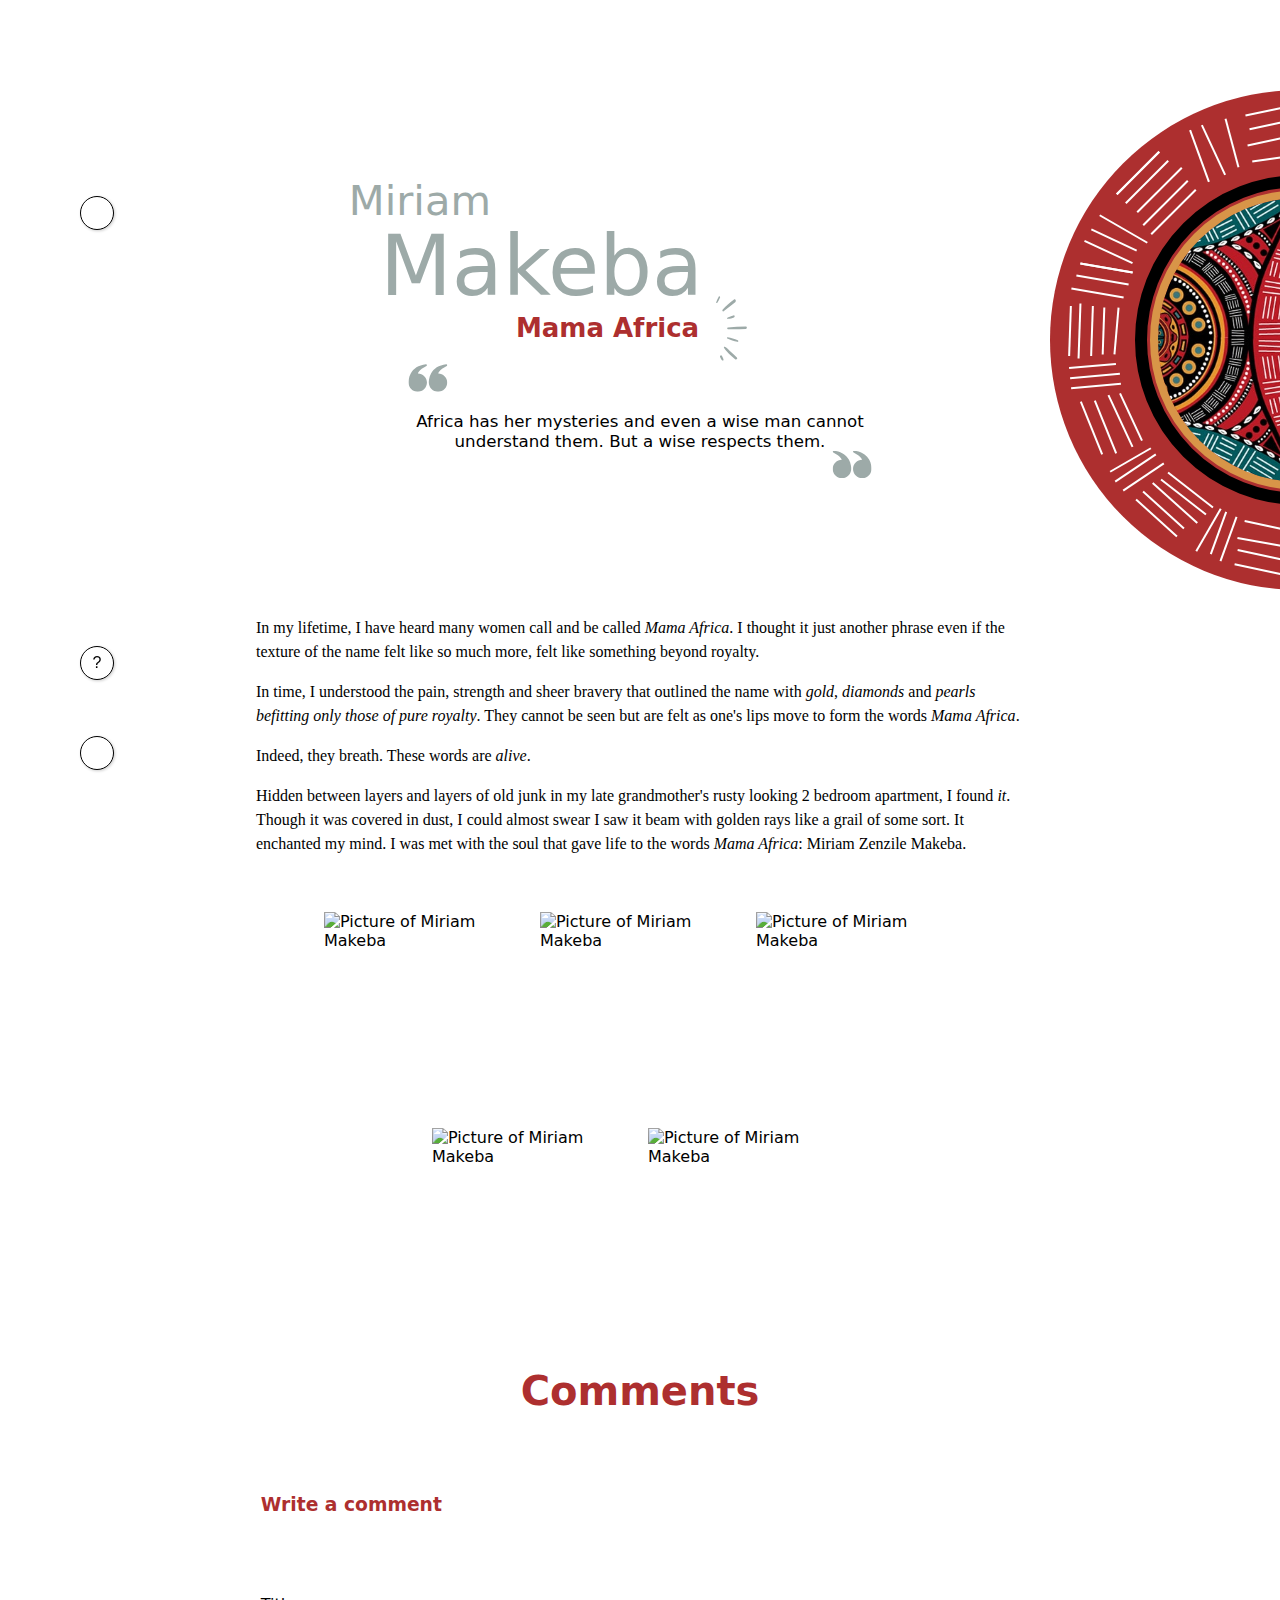
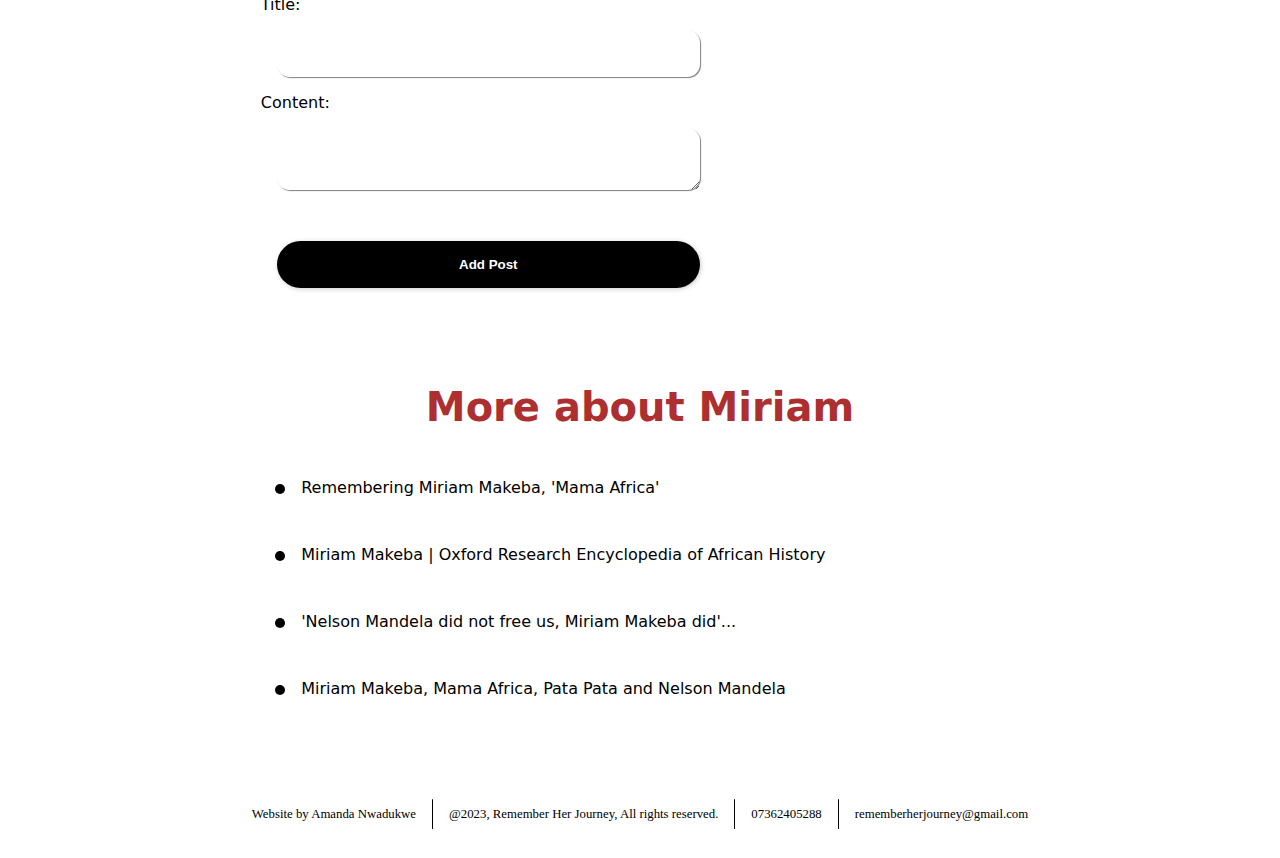
==== miriam-makeba-v2.0.0-main/index.html @ f87f6a93 "first version of UI design completed" ====
<!DOCTYPE html>
<html>
    <head>
        <meta charset="UTF-8">
                <meta name="viewport" content="width=device-width, initial-scale=1.0">

        <link type="text/css" rel="stylesheet" href="css\miriammakeba.css">
                <link type="text/css" rel="stylesheet" href="css\design.css">
                <link rel="icon" type="image/x-icon" href="../favicon_io/favicon-32x32.png">
                <link type="text/css" rel="stylesheet" href="../index.css">
                <link type="text/css" rel="stylesheet" href="../chatbot.css">
            <script src="https://kit.fontawesome.com/9bb64d8c48.js" crossorigin="anonymous"></script>
        <script src="https://cdn.freecodecamp.org/testable-projects-fcc/v1/bundle.js"></script>
        <script src="https://code.jquery.com/jquery-3.6.4.min.js"></script>
        <script src='https://kit.fontawesome.com/a076d05399.js' crossorigin='anonymous'></script>
    </head>
    <body>
        <!-- <header class="small-screen-header">
            <nav class="primary-nav hide" id="primary-nav">
                <ul>
                    <li><a href="../index.html" class="active">Home</a></li>
                    <li><a href="../ourHeroes.html">Our Heroes</a></li>
                    <li><a href="../about.html">About</a></li>
                </ul>
            </nav>
            <i class="fa fa-bars" style="font-size:36px" id="hamburger" class="hamburger"></i>
            <h1></h1>
            
        </header>
        <header class="large-screen-header">
            <nav class="primary-nav" id="primary-nav">
                <ul>
                    <li><a href="../index.html" class="active">Home</a></li>
                    <li><a href="../ourHeroes.html">Our Heroes</a></li>
                    <li><a href="../about.html">About</a></li>
                </ul>
            </nav>
            <h1></h1>
            
        </header> -->
        <button type="button" onclick="history.back()" class="back-button" id="back-button"><i class='fas fa-chevron-left'></i></button>
        <div id="main" class="main">
            <h1 id="title"><span>Miriam</span><br/><span>Makeba</span></h1>
            <div id="sub-title" class="sub-title"><h2>Mama Africa</h2><img src="shine.svg" alt=""/> </div>
            <div class="quotes">
                <blockquote><img style="display:flex" class="svg" src="1.svg" alt="" /><br/>Africa has her mysteries and even a wise man cannot understand them. But a wise respects them.<br/><img style="float:right;" class="svg" src="2.svg" alt="" /></blockquote>
            </div>
        </div>
        <section class="help"><button type="button" id="help-button">?</button><div id="help-modal" class="help-modal">
            <a href="#"><i class="fa-light fa-clipboard-question"></i>Frequently asked questions</a>
            <!-- <a href="#">Quick chat with our AI chatbot</a> -->
            <a href="#"><i class="fa-brands fa-instagram"></i> &nbsp; Send Instagram message</a>
        </div></section>
        <section class="chat">
            <button id="chatBtn"><i class='far fa-comment-dots'></i></button>
    
            <div id="chatModal" class="modal">
              <div class="modal-content">
                <span class="close">&times;</span>
                <div id="chatContainer">
                  <div id="chatOutput"></div>
                  <input type="text" id="userInput" placeholder="Type your message...">
                  <button id="sendBtn">Send</button>
                </div>
              </div>
            </div>
        </section>
         <div id="red-circle" class="red-circle">
                <!-- <div class="black-circle">
                    <div class="yellow-circle"> -->
                        <div class="second-black-circle">
                            <!-- <div class="third-black-circle"> -->
                                <img id="functional-img" class="third-black-circle functional-img" src="favicon_picture.jpg" alt=""/>                
                            <!-- </div> -->
                        <!-- </div>
                    </div> -->
                </div>
                <div class="line1"></div>
                <div class="line2"></div>
                <div class="line3"></div>
                <div class="line4"></div>
                <div class="line5"></div>
                <div class="line6"></div>
                <div class="line7"></div>
                <div class="line8"></div>
                <div class="line9"></div>
                <div class="line10"></div>
                <div class="line11"></div>
                <div class="line12"></div>
                <div class="line13"></div>
                <div class="line14"></div>
                <div class="line15"></div>
                <div class="line16"></div>
                <div class="line17"></div>
                <div class="line18"></div>
                <div class="line19"></div>
                <div class="line20"></div>
                <div class="line21"></div>
                <div class="line22"></div>
                <div class="line23"></div>
                <div class="line24"></div>
                <div class="line25"></div>
                <div class="line26"></div>
                <div class="line27"></div>
                <div class="line28"></div>
                <div class="line29"></div>
                <div class="line30"></div>
                <div class="line31"></div>
                <div class="line32"></div>
                <div class="line33"></div>
                <div class="line34"></div>
                <div class="line35"></div>
                <div class="line36"></div>
                <div class="line37"></div>
                <div class="line38"></div>
                <div class="line39"></div>
                <div class="line40"></div>
                <div class="line41"></div>
                <div class="line42"></div>
                <div class="line43"></div>
                <div class="line44"></div>
                <div class="line45"></div>
                <div class="line46"></div>
                <div class="line47"></div>
                <div class="line48"></div>
                <div class="line49"></div>
                <div class="line50"></div>
                <div class="line51"></div>
                <div class="line52"></div>
                <div class="line53"></div>
                <div class="line54"></div>
                <div class="line55"></div>
                <div class="line56"></div>
                <div class="line57"></div>
                <div class="line58"></div>
                <div class="line59"></div>
                <div class="line60"></div>
                <div class="line61"></div>
                <div class="line62"></div>
                <div class="line63"></div>
                <div class="line64"></div>
                <div class="line65"></div>
                <div class="line66"></div>
                <div class="line67"></div>
                <div class="line68"></div>
                <div class="line69"></div>
                <div class="line70"></div>
                <div class="line71"></div>
                <div class="line72"></div>
                <div class="line73"></div>
                <div class="line74"></div>
                <div class="line75"></div>
                <div class="line76"></div>
                <div class="line77"></div>
                <div class="line78"></div>
                <div class="line79"></div>
                <div class="line80"></div>
                <div class="line81"></div>
                <div class="line82"></div>
                <div class="line83"></div>
                <div class="line84"></div>
                <div class="line85"></div>
                <div class="line86"></div>
                <div class="line87"></div>
                <div class="line88"></div>
                <div class="line89"></div>
                <div class="line90"></div>
                <div class="line91"></div>
                <div class="line92"></div>
                <div class="line93"></div>
                <div class="line94"></div>
                <div class="line95"></div>
                <div class="line96"></div>
            </div>
        <main>
            <audio id='mySound' src='./audio/glass.wav'></audio>
            <audio id='beadSound' src='./audio/beads_short.mp3'></audio>


            
            <div id="tribute-info" class="tribute-info">
                <p>In my lifetime, I have heard many women call and be called <em>Mama Africa</em>. I thought it just another phrase even if the texture of the name felt like so much more, felt like something beyond royalty.</p>
                <p>In time, I understood the pain, strength and sheer bravery that outlined the name with <em>gold</em>, <em>diamonds</em> and <em>pearls befitting only those of pure royalty</em>. They cannot be seen but are felt as one's lips move to form the words <em>Mama Africa</em>.  </p>
                <p>Indeed, they breath. These words are <em>alive</em>.</p>
                <p>Hidden between layers and layers of old junk in my late grandmother's rusty looking 2 bedroom apartment, I found <em>it</em>. Though it was covered in dust, I could almost swear I saw it beam with golden rays like a grail of some sort. It enchanted my mind. I was met with the soul that gave life to the words <em>Mama Africa</em>: <strong>Miriam Zenzile Makeba</strong>.
                
            </div>
            <div class="gallery">
                <img id="gallery-img" src="https://th.bing.com/th/id/OIP.cwluMwN_78ZvIKYTA8AgmgHaI9?w=140&h=180&c=7&o=5&pid=1.7" alt="Picture of Miriam Makeba">
                <img id="gallery-img" src="https://encrypted-tbn2.gstatic.com/images?q=tbn:ANd9GcSYlwT_KTrWmiRbbyqez-eEHdc4ECufo3nGgKv4N9KE45ZCCcJz" alt="Picture of Miriam Makeba">

                <img id="gallery-img" src="https://th.bing.com/th/id/OIP.Wh_nYZpQbPHbC4rylZYvCQHaE8?w=261&h=180&c=7&o=5&pid=1.7" alt="Picture of Miriam Makeba">
                <img id="gallery-img" src="https://www.ontheshoulders1.com/uploads/1/2/3/7/123753023/mnm10_orig.jpg" alt="Picture of Miriam Makeba">
                <img id="gallery-img" src="https://th.bing.com/th/id/OIP.OPfp0DQZeqJoysfBsGzbqgHaEs?w=272&h=180&c=7&o=5&pid=1.7" alt="Picture of Miriam Makeba">

            </div>
             <!-- Display blog posts -->
             <h2>Comments</h2>
  <div id="blogPosts" class="blogPosts"></div>
            <div class="posts">
                <h3>Write a comment</h3>
                <!-- Form for adding new posts -->
  <form id="blogForm" class="blogForm">
    <label for="post-title">Title:</label></br>
    <input  type="text" id="post-title" required/></br>

    <label for="content">Content:</label></br>
    <textarea id="content"  required></textarea></br>

    <button type="submit">Add Post</button>
  </form>

 
            </div>
            <div class="more">
                <h2>More about Miriam</h2>
                <ul>
                    <li><a href="">Remembering Miriam Makeba, 'Mama Africa'</a></li>
                    <li><a href="">Miriam Makeba | Oxford Research Encyclopedia of African History</a></li>
                    <li><a href="">'Nelson Mandela did not free us, Miriam Makeba did'...</a></li>
                    <li><a href="">Miriam Makeba, Mama Africa, Pata Pata and Nelson Mandela</a></li>
                </ul>
            </div>
            <!-- <ul class="socials">
                    <li><a  href=""><i class="fab fa-instagram"></i></a></li>
                    <li><a  href=""><i class="fab fa-linkedin"></i></a></li>
                    <li><a  href=""><i class="fab fa-github"></i></a></li>
                </ul> -->

        </main>
        <!-- <footer>
            <p>+44 123456789<br/>amandanwadukwe@gmail.com<br/>xtremeli.basic@gmail.com</p>
            <div class="about-developer">
                    <ul>
                    <li><a  href=""><i class="fab fa-instagram"></i></a></li>
                    <li><a  href=""><i class="fab fa-linkedin"></i></a></li>
                    <li><a  href=""><i class="fab fa-github"></i></a></li>
                </ul>
                <span>©written.ly 2022, website by Amanda Nwadukwe</span>
            </div>
        </footer> -->
        <footer><p>Website by Amanda Nwadukwe</p><div class="dot"></div><p>@2023, Remember Her Journey, All rights reserved.</p><div class="dot"></div><p>07362405288</p><div class="dot"></div><p>rememberherjourney@gmail.com</p></footer>
        <script src="app.js"></script>
        <script src="js/design.js"></script>
        <script src="../index.js"></script>
    </body>
</html>
---- index.css ----
:root{
    --primary-font-family:system-ui;
    --secondary-font-family:system-ui;
    --tertiary-font-family:system-ui;
    --primary-color:#b50000;
    --secondary-color:#ff7f00;
    --tertiary-color:#ddd;
    --white:white;
    --black:black;
}

a{
    text-decoration: none;
    
}

.hide{
    display:none;
}

.show{
    display:block;
}

body{
    font-weight: lighter;
    font-family: system-ui;
}
header{
    width:90vw;
    max-height:10vh;
    margin:auto;
    display: flex;
    justify-content:space-between;
    align-items:center;
}

h1 {
    color: #9daaa8;
    font-family: system-ui, -apple-system, BlinkMacSystemFont, 'Segoe UI', Roboto, Oxygen, Ubuntu, Cantarell, 'Open Sans', 'Helvetica Neue', sans-serif;
    font-size: 5rem;
    line-height: 4rem;
    margin: 0;
}
button{
    background-color:black;
    color:white;
    box-shadow:1px 1px 5px rgba(0,0,0,0.2);
    border:none;
    border-radius:50vmax;
    padding:1rem 1.5rem;
}

button:hover{
    color:black;
    background-color:white;
    transition:all .2s linear;
    /* animation:all 2s linear; */
}

h1 span:nth-child(1) {
    font-size:4rem;
    font-weight: 100;
}

h1 span:nth-child(3) {
    margin-left: 0rem;
    /* font-weight: 300; */
}
p{
    line-height:1.5rem;
}

.help-modal {
    display: none;
    position: absolute;
    background-color: #f9f9f9;
    border: 1px solid #ccc;
    border-radius: 5px;
    padding: 1.5rem;
    box-shadow: 0 2px 5px rgba(0, 0, 0, 0.2);
    z-index: 1000;
}

.help-modal a {
    display: block;
    color: #333;
    text-decoration: none;
    padding: 1rem;
    border-radius:50vmax;
}

.help-modal a:hover {
    background-color: #ddd;
}
.help button{
    width:1rem;
    height:1rem;
    font-size:1rem;
    font-weight:100;
    padding:1rem;
    color:black;
    background-color: var(--white);
    border:1px solid black;
    border-radius: 50vmax;
    box-shadow:1px 1px 3px rgba(0,0,0,0.2);
    display:flex;
    justify-content: center;
    align-items:center;
    position:fixed;
    top:70vh;
    left:2vw;
}

.back-button{
    width:1rem;
    height:1rem;
    font-size:1rem;
    font-weight:100;
    padding:1rem;
    color:black;
    background-color: var(--white);
    border:1px solid black;
    border-radius: 50vmax;
    box-shadow:1px 1px 3px rgba(0,0,0,0.2);
    display:flex;
    justify-content: center;
    align-items:center;
    position:fixed;
    top:20vh;
    left:2vw;
}
.help button:hover, .back-button:hover {
    background:black;
    color:white;
    transform:scale(1.2);
    transition:all .2s ease-in-out;
}
.search{
    width: 80vw;
    margin: auto;
    display: block;
    padding: 1rem;
    border: none;
    box-shadow: 2px 2px 5px rgba(0, 0, 0, 0.5);
    border-radius: 50vmax;
    margin: 3rem auto;
    outline:none;
}

.help p:hover{
    transform: scale(1.1);
    transition:all .2s linear;
}

.large-screen-header{
    display:none;
}

.small-screen-header{
    display:flex;
}

.small-screen-header .primary-nav{
    width:90vw;
    height:80vh;
    margin:auto;
    padding:2.5rem 0;
    position:relative;
    top:10vh;
    z-index:100;
    background-color:white;
}

.large-screen-header .primary-nav{
    width:90vw;
    /* height:80vh; */
    margin:auto;
    /* padding:2.5rem 0; */
}

.primary-nav ul{
    margin:auto;
    padding:0;
    display:flex;
    flex-direction:column;
    justify-content: center;
    align-items:center;
}

.primary-nav ul li{
    width:100%;
    list-style-type: none;
}

.primary-nav ul li a{
    width:100%;
    display: flex;
    justify-content:center;
    margin:2rem 0;
    font-weight: 400;
    font-family:system-ui, -apple-system, BlinkMacSystemFont, 'Segoe UI', Roboto, Oxygen, Ubuntu, Cantarell, 'Open Sans', 'Helvetica Neue', sans-serif;
    font-size:1.5rem;
    color:var(--primary-color);
}


.primary-nav ul li a:active, .primary-nav ul li a:hover{
    transform:scale(1.3);
    color:var(--secondary-color);
    transition: all .2s ease-in-out;
}

.active{
    
    color:var(--secondary-color);
}
.dot{
    width:30px;
    height:1px;
    display: none;
    background-color:black;
    border-radius: 50vmax;;
}
footer{
    width:70vw;
    margin:auto;
    font-size:.8rem;
    display:flex;
    flex-wrap:wrap;
    flex-direction: column;
    justify-content: space-around;
    align-items:center;
}

footer p{
    margin:1.5rem 1rem;
    text-align:center;
}

/* Extra small devices (phones, 600px and down) */
/* @media only screen and (max-width: 600px) {
    .example {background: red;}
  }
*/

  /* Small devices (portrait tablets and large phones, 600px and up) */
  @media only screen and (min-width: 600px) {
    /* body {background: green;} */
    .help button{
        left:5vw;
    }
    .back-button{
        left:5vw;
    }
    
    header, .primary-nav{
        width:70vw;
    }

    .dot{
        width:1px;
        height:30px;
        display:inline-block;
    }

    footer{
        margin-top:3rem;
        flex-direction: row;
        justify-content: center;
    }
  }
  
  /* Medium devices (landscape tablets, 768px and up) */
  @media only screen and (min-width: 768px) {
    /* body {background: blue;} */

    .search{
        width: 60vw;
    }

    h1{
        text-align:left;
    }
    h1 span:nth-child(3) {
        margin-left: 3rem;
        font-weight: 300;
    }
    header{
        padding:1rem 0;
    }

    .small-screen-header{
        display:none;
    }
    .large-screen-header{
        display:flex;
    }

    .large-screen-header .primary-nav{
        width:auto;
        position:relative;
        top:0;
        margin:0;
    }

    .primary-nav ul{
        flex-direction: row;
    }

    .primary-nav ul li{
        width:fit-content;
        padding:1rem;
        margin:0 1rem;
    }

    .primary-nav ul li a{
        font-size:1rem;
    }

    .help button{
        top:70vh;
    left:5vw;
    }
  } 
  
  /* Large devices (laptops/desktops, 992px and up) */
  @media only screen and (min-width: 992px) {
    /* body {background: orange;} */
  } 
  
  /* Extra large devices (large laptops and desktops, 1200px and up) */
  @media only screen and (min-width: 1200px) {
    /* body {background: pink;} */
  }

  @keyframes revealNav{
    0%{
        opacity:100;
    }
    50%{
        opacity:50;
    }
    100%{
        opacity:0;
    }
  }
---- chatbot.css ----
.modal {
    display: none; 
    position: fixed; 
    z-index: 1; 
    left: 0;
    top: 0;
    width: 100%; 
    height: 100%; 
    overflow: auto; 
    background-color: rgb(0,0,0); 
    background-color: rgba(0,0,0,0.4);
  }
  
  .modal-content {
    background-color: #fefefe;
    margin: 10% auto;
    padding: 20px;
    border: 1px solid #888;
    width: 80%;
  }
  
  .close {
    color: #aaa;
    float: right;
    font-size: 28px;
    font-weight: bold;
  }
  
  .close:hover,
  .close:focus {
    color: black;
    text-decoration: none;
    cursor: pointer;
  }
  
  #chatContainer {
    height: 300px;
    overflow-y: scroll;
  }
  
  #chatOutput {
    margin-bottom: 10px;
  }
  
  #userInput {
    width: calc(100% - 80px);
    padding: 1rem;
    border-radius: 50vmax;
    margin: 1rem 0;
  }
  
  #sendBtn {
    width: 80px;
  }

  /* .help-modal a{
    padding:1rem;
  } */


  #chatBtn{
    width:1rem;
    height:1rem;
    font-size:1rem;
    font-weight:100;
    padding:1rem;
    color:black;
    background-color: var(--white);
    border:1px solid black;
    border-radius: 50vmax;
    box-shadow:1px 1px 3px rgba(0,0,0,0.2);
    display:flex;
    justify-content: center;
    align-items:center;
    position:fixed;
    top:80vh;
    left:2vw;
}

@media only screen and (min-width: 600px) {
  #chatBtn{
    left:5vw;
  }
}
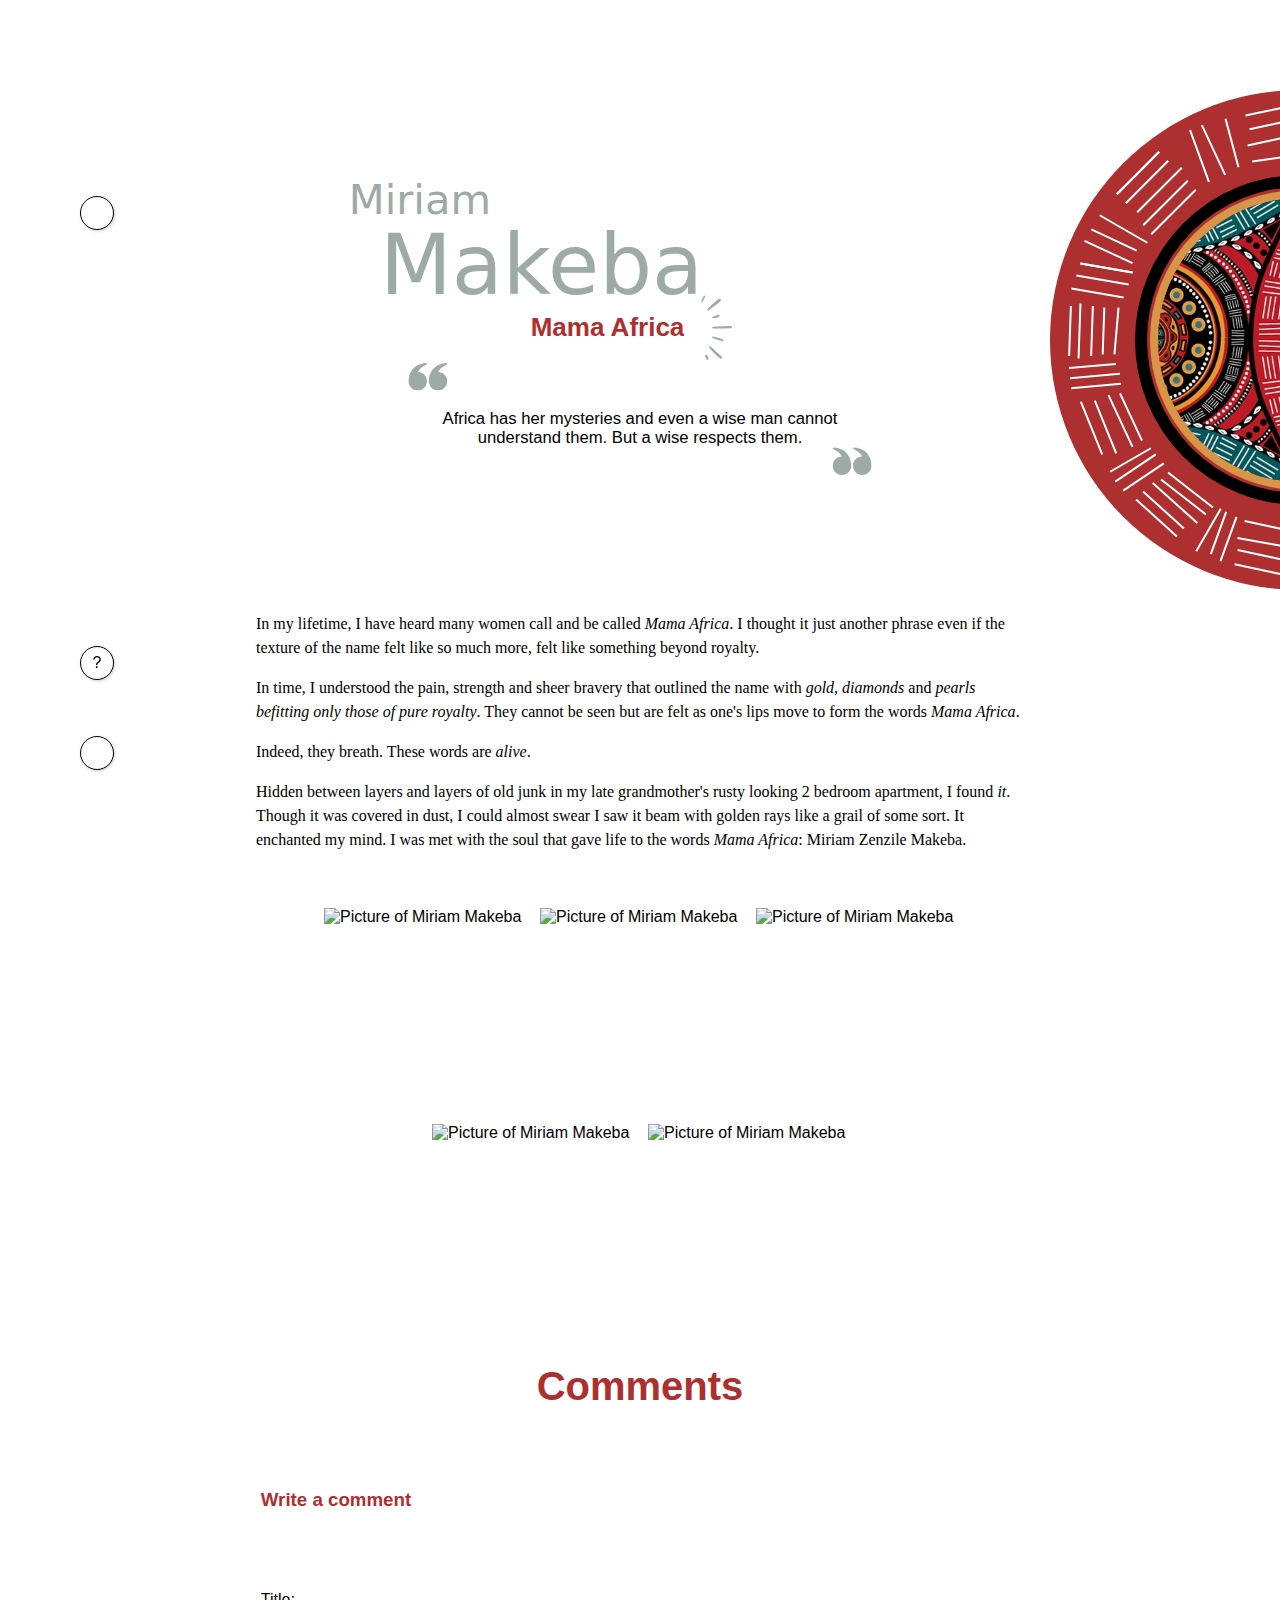
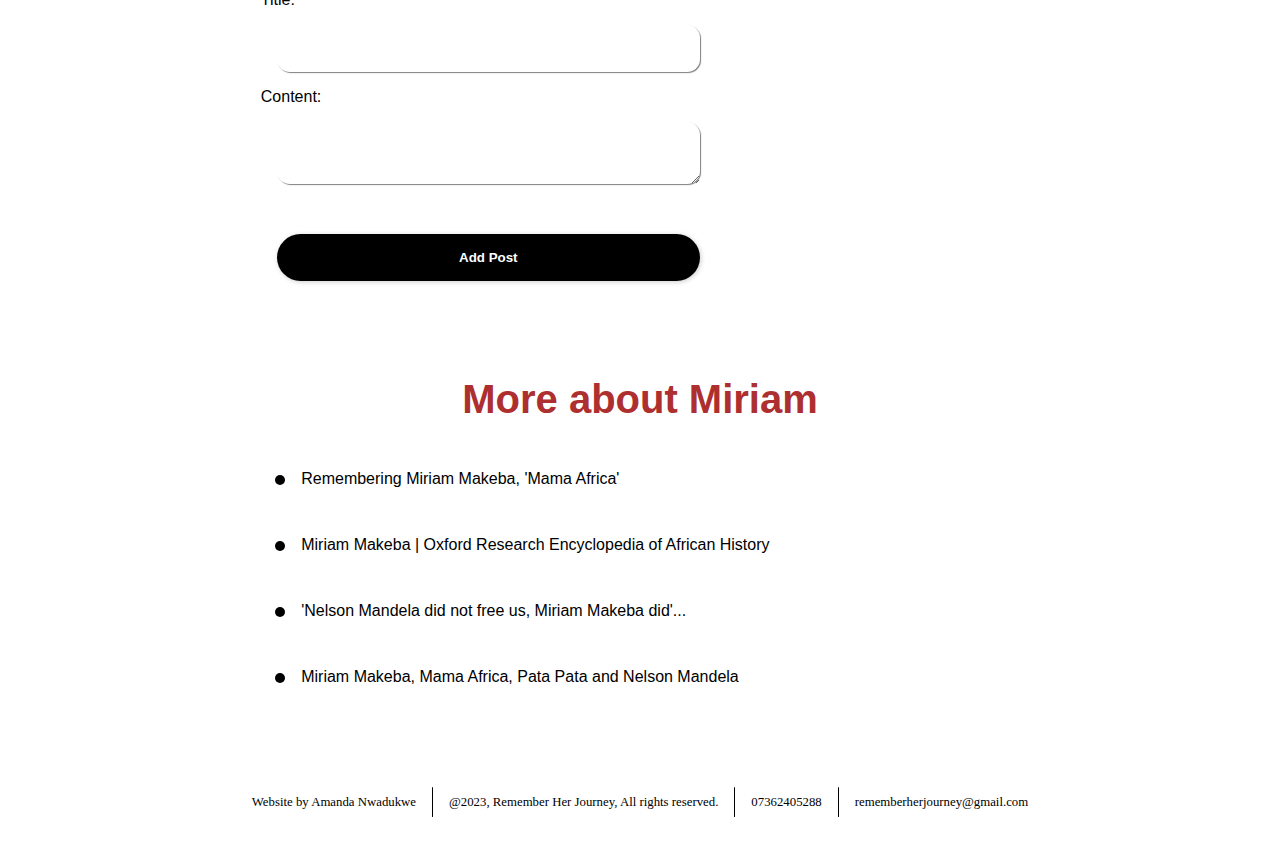
==== commit e15f9bc2: "Major functions fixed" ====
--- a/miriam-makeba-v2.0.0-main/index.html
+++ b/miriam-makeba-v2.0.0-main/index.html
@@ -49,7 +49,7 @@
         <section class="help"><button type="button" id="help-button">?</button><div id="help-modal" class="help-modal">
             <a href="#"><i class="fa-light fa-clipboard-question"></i>Frequently asked questions</a>
             <!-- <a href="#">Quick chat with our AI chatbot</a> -->
-            <a href="#"><i class="fa-brands fa-instagram"></i> &nbsp; Send Instagram message</a>
+            <a href="https://www.instagram.com/rememberherjourney/"><i class="fa fa-instagram" target="_blank"></i> &nbsp; Send Instagram message</a>
         </div></section>
         <section class="chat">
             <button id="chatBtn"><i class='far fa-comment-dots'></i></button>
--- a/index.css
+++ b/index.css
@@ -324,6 +324,51 @@
     }
   } 
   
+  body {
+    font-family: Arial, sans-serif;
+}
+
+.faq-container {
+    max-width: 600px;
+    margin: 0 auto;
+    padding: 20px;
+}
+
+.faq {
+    border-bottom: 1px solid #ccc;
+    padding: 10px 0;
+}
+
+.faq-question {
+    display: flex;
+    align-items: center;
+    cursor: pointer;
+}
+
+.faq-icon {
+    margin-right: 10px;
+    transition: transform 0.3s;
+}
+
+.faq-title {
+    font-weight: bold;
+}
+
+.faq-answer {
+    display: none;
+    padding: 10px 0;
+    animation: fadeIn 0.3s ease-in-out;
+}
+
+@keyframes fadeIn {
+    from {
+        opacity: 0;
+    }
+    to {
+        opacity: 1;
+    }
+}
+
   /* Large devices (laptops/desktops, 992px and up) */
   @media only screen and (min-width: 992px) {
     /* body {background: orange;} */
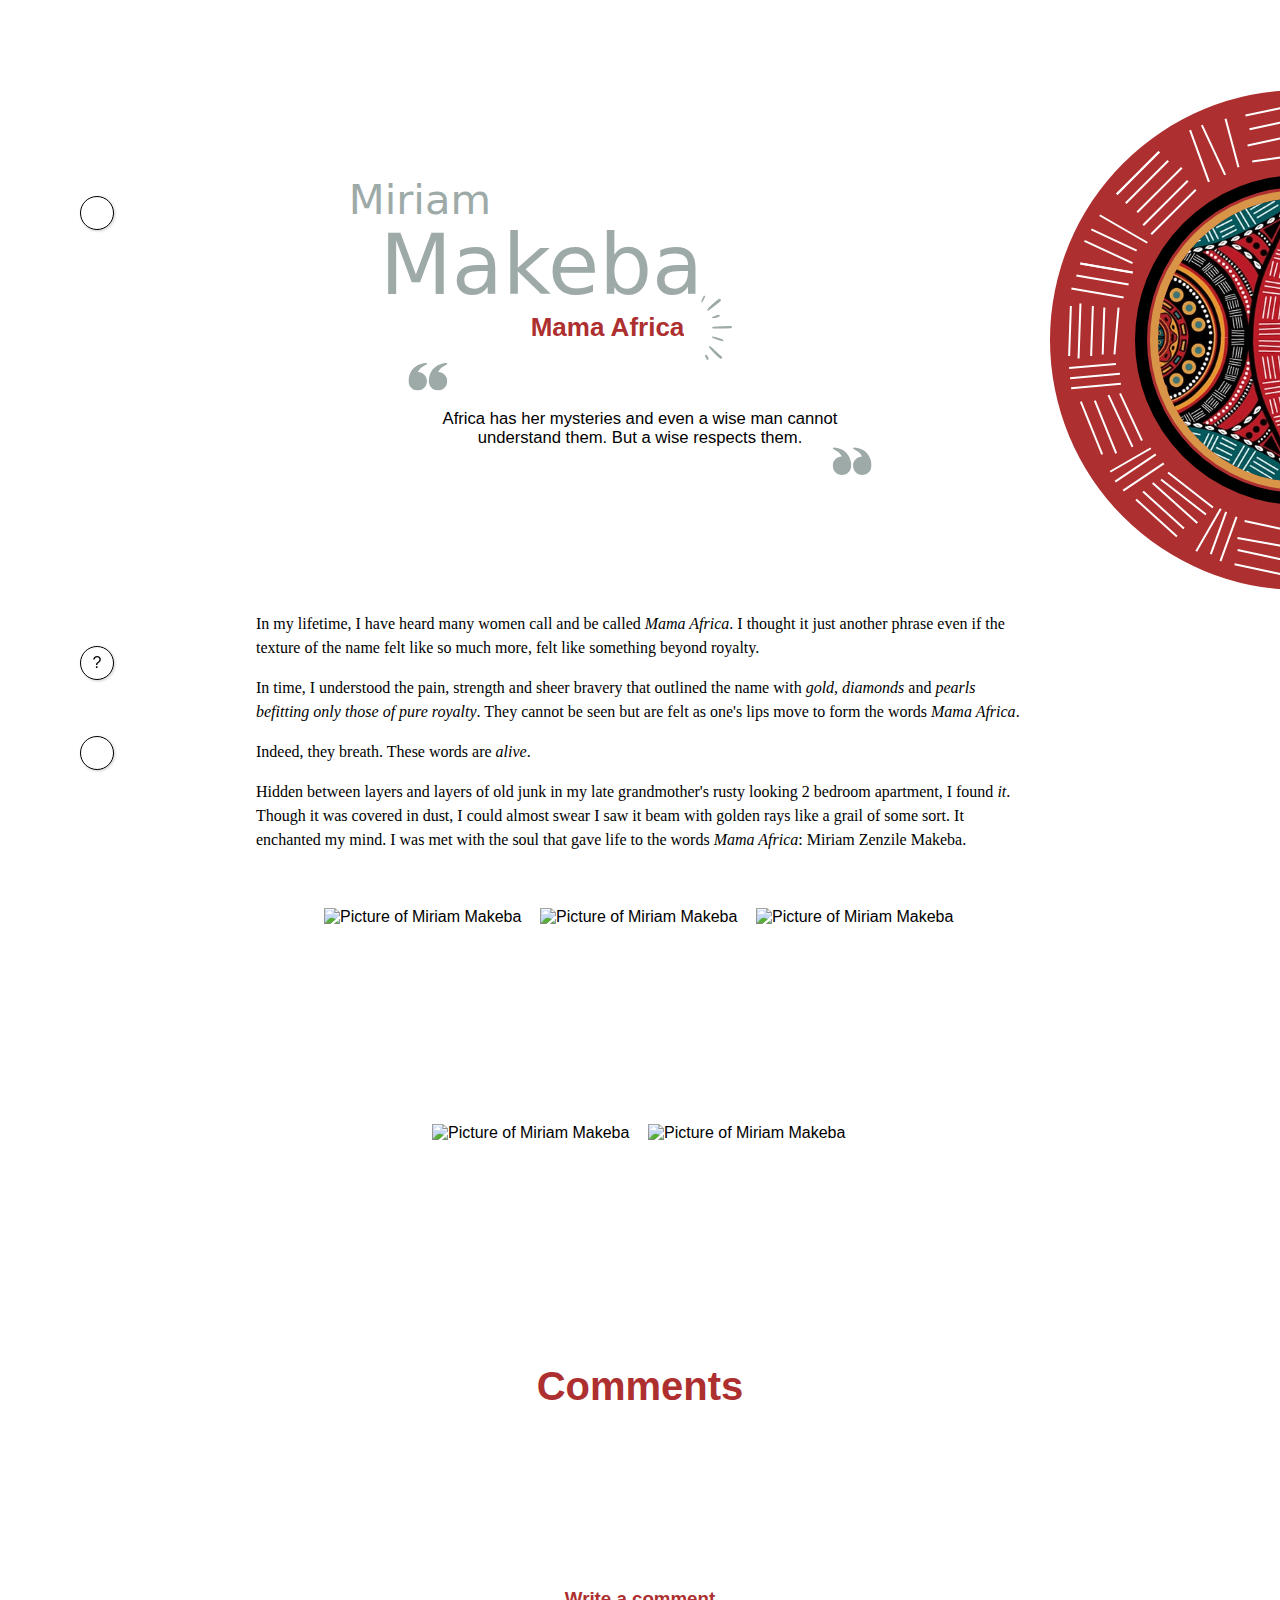
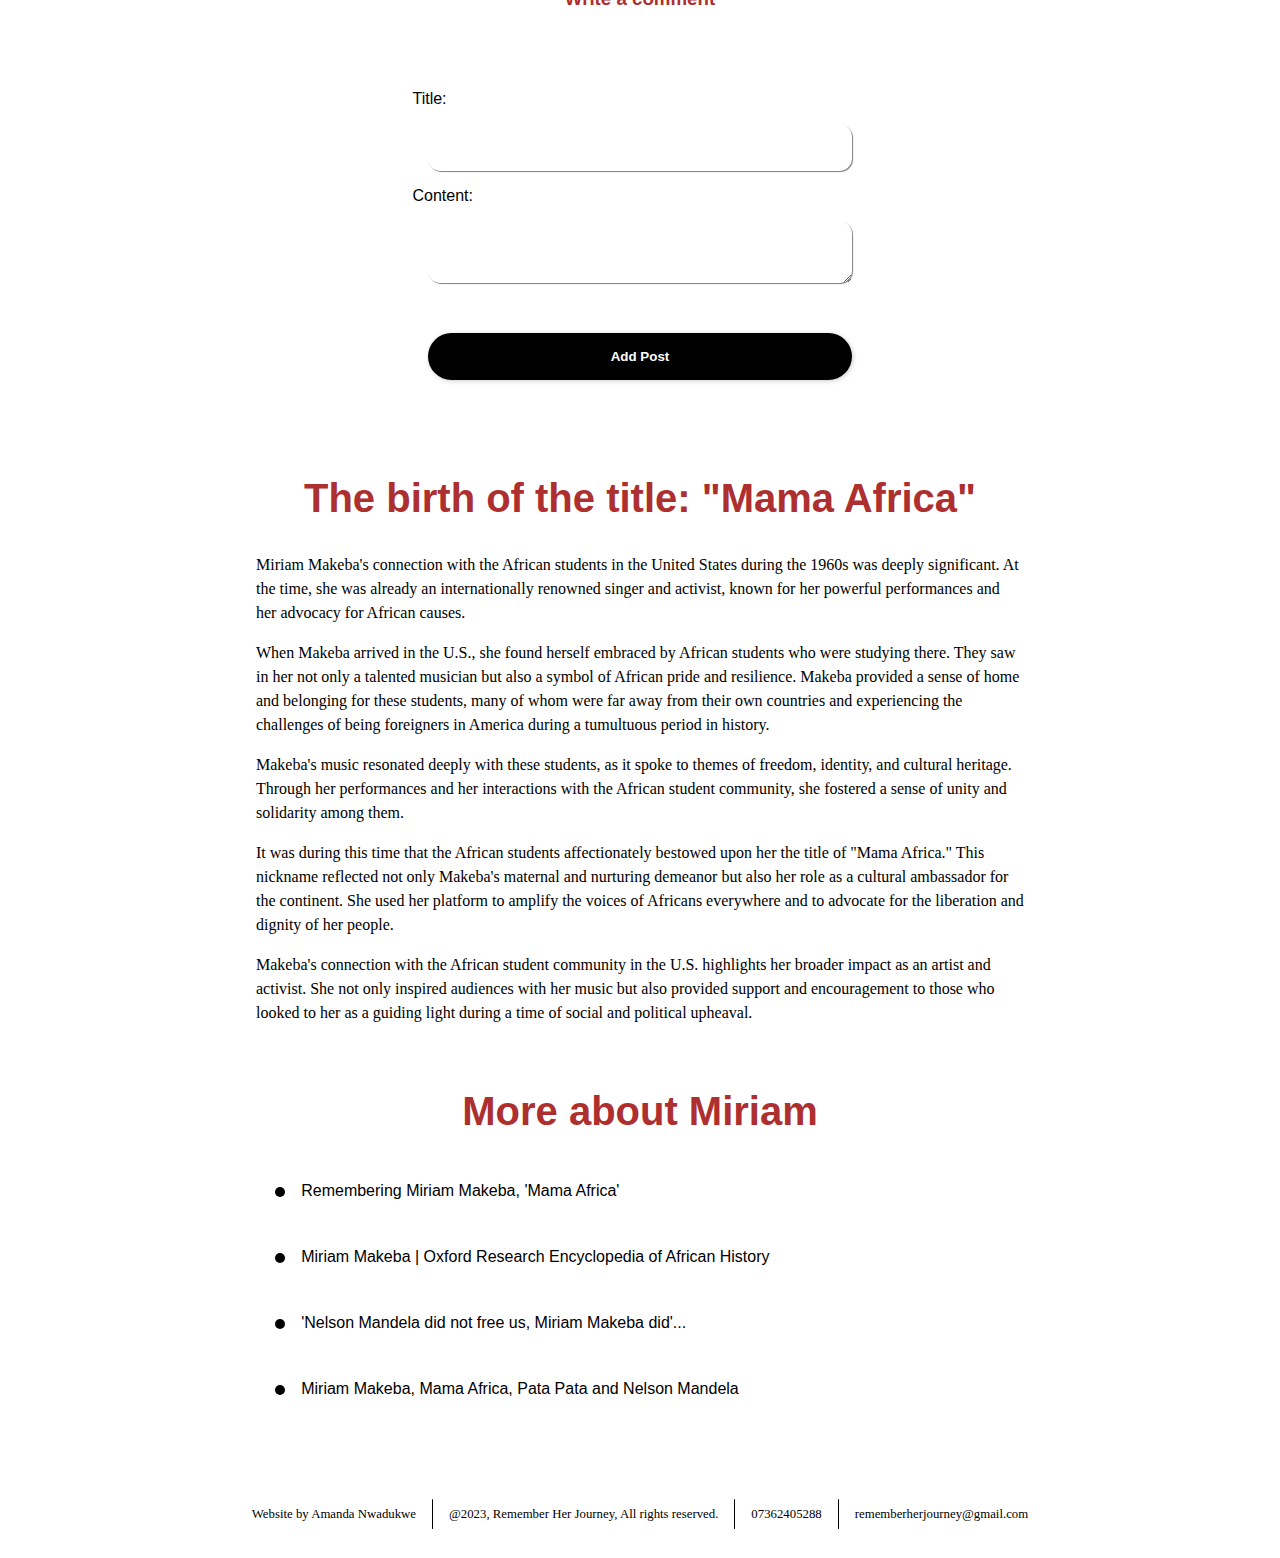
==== commit 765753c6: "Funmilayo's story added and design slowed down for parallax effect" ====
--- a/miriam-makeba-v2.0.0-main/index.html
+++ b/miriam-makeba-v2.0.0-main/index.html
@@ -1,21 +1,23 @@
 <!DOCTYPE html>
 <html>
-    <head>
-        <meta charset="UTF-8">
-                <meta name="viewport" content="width=device-width, initial-scale=1.0">
-
-        <link type="text/css" rel="stylesheet" href="css\miriammakeba.css">
-                <link type="text/css" rel="stylesheet" href="css\design.css">
-                <link rel="icon" type="image/x-icon" href="../favicon_io/favicon-32x32.png">
-                <link type="text/css" rel="stylesheet" href="../index.css">
-                <link type="text/css" rel="stylesheet" href="../chatbot.css">
-            <script src="https://kit.fontawesome.com/9bb64d8c48.js" crossorigin="anonymous"></script>
-        <script src="https://cdn.freecodecamp.org/testable-projects-fcc/v1/bundle.js"></script>
-        <script src="https://code.jquery.com/jquery-3.6.4.min.js"></script>
-        <script src='https://kit.fontawesome.com/a076d05399.js' crossorigin='anonymous'></script>
-    </head>
-    <body>
-        <!-- <header class="small-screen-header">
+
+<head>
+    <meta charset="UTF-8">
+    <meta name="viewport" content="width=device-width, initial-scale=1.0">
+
+    <link type="text/css" rel="stylesheet" href="css\miriammakeba.css">
+    <link type="text/css" rel="stylesheet" href="css\design.css">
+    <link rel="icon" type="image/x-icon" href="../favicon_io/favicon-32x32.png">
+    <link type="text/css" rel="stylesheet" href="../index.css">
+    <link type="text/css" rel="stylesheet" href="../chatbot.css">
+    <script src="https://kit.fontawesome.com/9bb64d8c48.js" crossorigin="anonymous"></script>
+    <script src="https://cdn.freecodecamp.org/testable-projects-fcc/v1/bundle.js"></script>
+    <script src="https://code.jquery.com/jquery-3.6.4.min.js"></script>
+    <script src='https://kit.fontawesome.com/a076d05399.js' crossorigin='anonymous'></script>
+</head>
+
+<body>
+    <!-- <header class="small-screen-header">
             <nav class="primary-nav hide" id="primary-nav">
                 <ul>
                     <li><a href="../index.html" class="active">Home</a></li>
@@ -38,197 +40,233 @@
             <h1></h1>
             
         </header> -->
-        <button type="button" onclick="history.back()" class="back-button" id="back-button"><i class='fas fa-chevron-left'></i></button>
-        <div id="main" class="main">
-            <h1 id="title"><span>Miriam</span><br/><span>Makeba</span></h1>
-            <div id="sub-title" class="sub-title"><h2>Mama Africa</h2><img src="shine.svg" alt=""/> </div>
-            <div class="quotes">
-                <blockquote><img style="display:flex" class="svg" src="1.svg" alt="" /><br/>Africa has her mysteries and even a wise man cannot understand them. But a wise respects them.<br/><img style="float:right;" class="svg" src="2.svg" alt="" /></blockquote>
-            </div>
-        </div>
-        <section class="help"><button type="button" id="help-button">?</button><div id="help-modal" class="help-modal">
+    <button type="button" onclick="history.back()" class="back-button" id="back-button"><i
+            class='fas fa-chevron-left'></i></button>
+    <div id="main" class="main">
+        <h1 id="title"><span>Miriam</span><br /><span>Makeba</span></h1>
+        <div id="sub-title" class="sub-title">
+            <h2>Mama Africa</h2><img src="shine.svg" alt="" />
+        </div>
+        <div class="quotes">
+            <blockquote><img style="display:flex" class="svg" src="1.svg" alt="" /><br />Africa has her mysteries and
+                even a wise man cannot understand them. But a wise respects them.<br /><img style="float:right;"
+                    class="svg" src="2.svg" alt="" /></blockquote>
+        </div>
+    </div>
+    <section class="help"><button type="button" id="help-button">?</button>
+        <div id="help-modal" class="help-modal">
             <a href="#"><i class="fa-light fa-clipboard-question"></i>Frequently asked questions</a>
             <!-- <a href="#">Quick chat with our AI chatbot</a> -->
-            <a href="https://www.instagram.com/rememberherjourney/"><i class="fa fa-instagram" target="_blank"></i> &nbsp; Send Instagram message</a>
-        </div></section>
-        <section class="chat">
-            <button id="chatBtn"><i class='far fa-comment-dots'></i></button>
-    
-            <div id="chatModal" class="modal">
-              <div class="modal-content">
+            <a href="https://www.instagram.com/rememberherjourney/"><i class="fa fa-instagram" target="_blank"></i>
+                &nbsp; Send Instagram message</a>
+        </div>
+    </section>
+    <section class="chat">
+        <button id="chatBtn"><i class='far fa-comment-dots'></i></button>
+
+        <div id="chatModal" class="modal">
+            <div class="modal-content">
                 <span class="close">&times;</span>
                 <div id="chatContainer">
-                  <div id="chatOutput"></div>
-                  <input type="text" id="userInput" placeholder="Type your message...">
-                  <button id="sendBtn">Send</button>
+                    <div id="chatOutput"></div>
+                    <input type="text" id="userInput" placeholder="Type your message...">
+                    <button id="sendBtn">Send</button>
                 </div>
-              </div>
             </div>
-        </section>
-         <div id="red-circle" class="red-circle">
-                <!-- <div class="black-circle">
+        </div>
+    </section>
+    <div id="red-circle" class="red-circle">
+        <!-- <div class="black-circle">
                     <div class="yellow-circle"> -->
-                        <div class="second-black-circle">
-                            <!-- <div class="third-black-circle"> -->
-                                <img id="functional-img" class="third-black-circle functional-img" src="favicon_picture.jpg" alt=""/>                
-                            <!-- </div> -->
-                        <!-- </div>
+        <div class="second-black-circle">
+            <!-- <div class="third-black-circle"> -->
+            <img id="functional-img" class="third-black-circle functional-img" src="favicon_picture.jpg" alt="" />
+            <!-- </div> -->
+            <!-- </div>
                     </div> -->
-                </div>
-                <div class="line1"></div>
-                <div class="line2"></div>
-                <div class="line3"></div>
-                <div class="line4"></div>
-                <div class="line5"></div>
-                <div class="line6"></div>
-                <div class="line7"></div>
-                <div class="line8"></div>
-                <div class="line9"></div>
-                <div class="line10"></div>
-                <div class="line11"></div>
-                <div class="line12"></div>
-                <div class="line13"></div>
-                <div class="line14"></div>
-                <div class="line15"></div>
-                <div class="line16"></div>
-                <div class="line17"></div>
-                <div class="line18"></div>
-                <div class="line19"></div>
-                <div class="line20"></div>
-                <div class="line21"></div>
-                <div class="line22"></div>
-                <div class="line23"></div>
-                <div class="line24"></div>
-                <div class="line25"></div>
-                <div class="line26"></div>
-                <div class="line27"></div>
-                <div class="line28"></div>
-                <div class="line29"></div>
-                <div class="line30"></div>
-                <div class="line31"></div>
-                <div class="line32"></div>
-                <div class="line33"></div>
-                <div class="line34"></div>
-                <div class="line35"></div>
-                <div class="line36"></div>
-                <div class="line37"></div>
-                <div class="line38"></div>
-                <div class="line39"></div>
-                <div class="line40"></div>
-                <div class="line41"></div>
-                <div class="line42"></div>
-                <div class="line43"></div>
-                <div class="line44"></div>
-                <div class="line45"></div>
-                <div class="line46"></div>
-                <div class="line47"></div>
-                <div class="line48"></div>
-                <div class="line49"></div>
-                <div class="line50"></div>
-                <div class="line51"></div>
-                <div class="line52"></div>
-                <div class="line53"></div>
-                <div class="line54"></div>
-                <div class="line55"></div>
-                <div class="line56"></div>
-                <div class="line57"></div>
-                <div class="line58"></div>
-                <div class="line59"></div>
-                <div class="line60"></div>
-                <div class="line61"></div>
-                <div class="line62"></div>
-                <div class="line63"></div>
-                <div class="line64"></div>
-                <div class="line65"></div>
-                <div class="line66"></div>
-                <div class="line67"></div>
-                <div class="line68"></div>
-                <div class="line69"></div>
-                <div class="line70"></div>
-                <div class="line71"></div>
-                <div class="line72"></div>
-                <div class="line73"></div>
-                <div class="line74"></div>
-                <div class="line75"></div>
-                <div class="line76"></div>
-                <div class="line77"></div>
-                <div class="line78"></div>
-                <div class="line79"></div>
-                <div class="line80"></div>
-                <div class="line81"></div>
-                <div class="line82"></div>
-                <div class="line83"></div>
-                <div class="line84"></div>
-                <div class="line85"></div>
-                <div class="line86"></div>
-                <div class="line87"></div>
-                <div class="line88"></div>
-                <div class="line89"></div>
-                <div class="line90"></div>
-                <div class="line91"></div>
-                <div class="line92"></div>
-                <div class="line93"></div>
-                <div class="line94"></div>
-                <div class="line95"></div>
-                <div class="line96"></div>
-            </div>
-        <main>
-            <audio id='mySound' src='./audio/glass.wav'></audio>
-            <audio id='beadSound' src='./audio/beads_short.mp3'></audio>
-
-
-            
-            <div id="tribute-info" class="tribute-info">
-                <p>In my lifetime, I have heard many women call and be called <em>Mama Africa</em>. I thought it just another phrase even if the texture of the name felt like so much more, felt like something beyond royalty.</p>
-                <p>In time, I understood the pain, strength and sheer bravery that outlined the name with <em>gold</em>, <em>diamonds</em> and <em>pearls befitting only those of pure royalty</em>. They cannot be seen but are felt as one's lips move to form the words <em>Mama Africa</em>.  </p>
-                <p>Indeed, they breath. These words are <em>alive</em>.</p>
-                <p>Hidden between layers and layers of old junk in my late grandmother's rusty looking 2 bedroom apartment, I found <em>it</em>. Though it was covered in dust, I could almost swear I saw it beam with golden rays like a grail of some sort. It enchanted my mind. I was met with the soul that gave life to the words <em>Mama Africa</em>: <strong>Miriam Zenzile Makeba</strong>.
-                
-            </div>
-            <div class="gallery">
-                <img id="gallery-img" src="https://th.bing.com/th/id/OIP.cwluMwN_78ZvIKYTA8AgmgHaI9?w=140&h=180&c=7&o=5&pid=1.7" alt="Picture of Miriam Makeba">
-                <img id="gallery-img" src="https://encrypted-tbn2.gstatic.com/images?q=tbn:ANd9GcSYlwT_KTrWmiRbbyqez-eEHdc4ECufo3nGgKv4N9KE45ZCCcJz" alt="Picture of Miriam Makeba">
-
-                <img id="gallery-img" src="https://th.bing.com/th/id/OIP.Wh_nYZpQbPHbC4rylZYvCQHaE8?w=261&h=180&c=7&o=5&pid=1.7" alt="Picture of Miriam Makeba">
-                <img id="gallery-img" src="https://www.ontheshoulders1.com/uploads/1/2/3/7/123753023/mnm10_orig.jpg" alt="Picture of Miriam Makeba">
-                <img id="gallery-img" src="https://th.bing.com/th/id/OIP.OPfp0DQZeqJoysfBsGzbqgHaEs?w=272&h=180&c=7&o=5&pid=1.7" alt="Picture of Miriam Makeba">
-
-            </div>
-             <!-- Display blog posts -->
-             <h2>Comments</h2>
-  <div id="blogPosts" class="blogPosts"></div>
-            <div class="posts">
-                <h3>Write a comment</h3>
-                <!-- Form for adding new posts -->
-  <form id="blogForm" class="blogForm">
-    <label for="post-title">Title:</label></br>
-    <input  type="text" id="post-title" required/></br>
-
-    <label for="content">Content:</label></br>
-    <textarea id="content"  required></textarea></br>
-
-    <button type="submit">Add Post</button>
-  </form>
-
- 
-            </div>
-            <div class="more">
-                <h2>More about Miriam</h2>
-                <ul>
-                    <li><a href="">Remembering Miriam Makeba, 'Mama Africa'</a></li>
-                    <li><a href="">Miriam Makeba | Oxford Research Encyclopedia of African History</a></li>
-                    <li><a href="">'Nelson Mandela did not free us, Miriam Makeba did'...</a></li>
-                    <li><a href="">Miriam Makeba, Mama Africa, Pata Pata and Nelson Mandela</a></li>
-                </ul>
-            </div>
-            <!-- <ul class="socials">
+        </div>
+        <div class="line1"></div>
+        <div class="line2"></div>
+        <div class="line3"></div>
+        <div class="line4"></div>
+        <div class="line5"></div>
+        <div class="line6"></div>
+        <div class="line7"></div>
+        <div class="line8"></div>
+        <div class="line9"></div>
+        <div class="line10"></div>
+        <div class="line11"></div>
+        <div class="line12"></div>
+        <div class="line13"></div>
+        <div class="line14"></div>
+        <div class="line15"></div>
+        <div class="line16"></div>
+        <div class="line17"></div>
+        <div class="line18"></div>
+        <div class="line19"></div>
+        <div class="line20"></div>
+        <div class="line21"></div>
+        <div class="line22"></div>
+        <div class="line23"></div>
+        <div class="line24"></div>
+        <div class="line25"></div>
+        <div class="line26"></div>
+        <div class="line27"></div>
+        <div class="line28"></div>
+        <div class="line29"></div>
+        <div class="line30"></div>
+        <div class="line31"></div>
+        <div class="line32"></div>
+        <div class="line33"></div>
+        <div class="line34"></div>
+        <div class="line35"></div>
+        <div class="line36"></div>
+        <div class="line37"></div>
+        <div class="line38"></div>
+        <div class="line39"></div>
+        <div class="line40"></div>
+        <div class="line41"></div>
+        <div class="line42"></div>
+        <div class="line43"></div>
+        <div class="line44"></div>
+        <div class="line45"></div>
+        <div class="line46"></div>
+        <div class="line47"></div>
+        <div class="line48"></div>
+        <div class="line49"></div>
+        <div class="line50"></div>
+        <div class="line51"></div>
+        <div class="line52"></div>
+        <div class="line53"></div>
+        <div class="line54"></div>
+        <div class="line55"></div>
+        <div class="line56"></div>
+        <div class="line57"></div>
+        <div class="line58"></div>
+        <div class="line59"></div>
+        <div class="line60"></div>
+        <div class="line61"></div>
+        <div class="line62"></div>
+        <div class="line63"></div>
+        <div class="line64"></div>
+        <div class="line65"></div>
+        <div class="line66"></div>
+        <div class="line67"></div>
+        <div class="line68"></div>
+        <div class="line69"></div>
+        <div class="line70"></div>
+        <div class="line71"></div>
+        <div class="line72"></div>
+        <div class="line73"></div>
+        <div class="line74"></div>
+        <div class="line75"></div>
+        <div class="line76"></div>
+        <div class="line77"></div>
+        <div class="line78"></div>
+        <div class="line79"></div>
+        <div class="line80"></div>
+        <div class="line81"></div>
+        <div class="line82"></div>
+        <div class="line83"></div>
+        <div class="line84"></div>
+        <div class="line85"></div>
+        <div class="line86"></div>
+        <div class="line87"></div>
+        <div class="line88"></div>
+        <div class="line89"></div>
+        <div class="line90"></div>
+        <div class="line91"></div>
+        <div class="line92"></div>
+        <div class="line93"></div>
+        <div class="line94"></div>
+        <div class="line95"></div>
+        <div class="line96"></div>
+    </div>
+    <main>
+        <audio id='mySound' src='./audio/glass.wav'></audio>
+        <audio id='beadSound' src='./audio/beads_short.mp3'></audio>
+
+
+
+        <div id="tribute-info" class="tribute-info">
+            <p>In my lifetime, I have heard many women call and be called <em>Mama Africa</em>. I thought it just
+                another phrase even if the texture of the name felt like so much more, felt like something beyond
+                royalty.</p>
+            <p>In time, I understood the pain, strength and sheer bravery that outlined the name with <em>gold</em>,
+                <em>diamonds</em> and <em>pearls befitting only those of pure royalty</em>. They cannot be seen but are
+                felt as one's lips move to form the words <em>Mama Africa</em>. </p>
+            <p>Indeed, they breath. These words are <em>alive</em>.</p>
+            <p>Hidden between layers and layers of old junk in my late grandmother's rusty looking 2 bedroom apartment,
+                I found <em>it</em>. Though it was covered in dust, I could almost swear I saw it beam with golden rays
+                like a grail of some sort. It enchanted my mind. I was met with the soul that gave life to the words
+                <em>Mama Africa</em>: <strong>Miriam Zenzile Makeba</strong>.
+
+        </div>
+        <div class="gallery">
+            <img id="gallery-img"
+                src="https://th.bing.com/th/id/OIP.cwluMwN_78ZvIKYTA8AgmgHaI9?w=140&h=180&c=7&o=5&pid=1.7"
+                alt="Picture of Miriam Makeba">
+            <img id="gallery-img"
+                src="https://encrypted-tbn2.gstatic.com/images?q=tbn:ANd9GcSYlwT_KTrWmiRbbyqez-eEHdc4ECufo3nGgKv4N9KE45ZCCcJz"
+                alt="Picture of Miriam Makeba">
+
+            <img id="gallery-img"
+                src="https://th.bing.com/th/id/OIP.Wh_nYZpQbPHbC4rylZYvCQHaE8?w=261&h=180&c=7&o=5&pid=1.7"
+                alt="Picture of Miriam Makeba">
+            <img id="gallery-img" src="https://www.ontheshoulders1.com/uploads/1/2/3/7/123753023/mnm10_orig.jpg"
+                alt="Picture of Miriam Makeba">
+            <img id="gallery-img"
+                src="https://th.bing.com/th/id/OIP.OPfp0DQZeqJoysfBsGzbqgHaEs?w=272&h=180&c=7&o=5&pid=1.7"
+                alt="Picture of Miriam Makeba">
+
+        </div>
+        <!-- Display blog posts -->
+        <h2>Comments</h2>
+        <div id="blogPosts" class="blogPosts"></div>
+        <div class="posts">
+            <h3>Write a comment</h3>
+            <!-- Form for adding new posts -->
+            <form id="blogForm" class="blogForm">
+                <label for="post-title">Title:</label></br>
+                <input type="text" id="post-title" required /></br>
+
+                <label for="content">Content:</label></br>
+                <textarea id="content" required></textarea></br>
+
+                <button type="submit">Add Post</button>
+            </form>
+
+
+        </div>
+        <div class="her-story-continued">
+            <h2>The birth of the title: "Mama Africa"</h2>
+            <p>Miriam Makeba's connection with the African students in the United States during the 1960s was deeply significant. At the time, she was already an internationally renowned singer and activist, known for her powerful performances and her advocacy for African causes.</p>
+
+<p>When Makeba arrived in the U.S., she found herself embraced by African students who were studying there. They saw in her not only a talented musician but also a symbol of African pride and resilience. Makeba provided a sense of home and belonging for these students, many of whom were far away from their own countries and experiencing the challenges of being foreigners in America during a tumultuous period in history.</p>
+
+<p>Makeba's music resonated deeply with these students, as it spoke to themes of freedom, identity, and cultural heritage. Through her performances and her interactions with the African student community, she fostered a sense of unity and solidarity among them.</p>
+
+<p>It was during this time that the African students affectionately bestowed upon her the title of "Mama Africa." This nickname reflected not only Makeba's maternal and nurturing demeanor but also her role as a cultural ambassador for the continent. She used her platform to amplify the voices of Africans everywhere and to advocate for the liberation and dignity of her people.</p>
+
+<p>Makeba's connection with the African student community in the U.S. highlights her broader impact as an artist and activist. She not only inspired audiences with her music but also provided support and encouragement to those who looked to her as a guiding light during a time of social and political upheaval.</p>
+        </div>
+        <div class="more">
+            <h2>More about Miriam</h2>
+            <ul>
+                <li><a href="">Remembering Miriam Makeba, 'Mama Africa'</a></li>
+                <li><a href="">Miriam Makeba | Oxford Research Encyclopedia of African History</a></li>
+                <li><a href="">'Nelson Mandela did not free us, Miriam Makeba did'...</a></li>
+                <li><a href="">Miriam Makeba, Mama Africa, Pata Pata and Nelson Mandela</a></li>
+            </ul>
+        </div>
+        <!-- <ul class="socials">
                     <li><a  href=""><i class="fab fa-instagram"></i></a></li>
                     <li><a  href=""><i class="fab fa-linkedin"></i></a></li>
                     <li><a  href=""><i class="fab fa-github"></i></a></li>
                 </ul> -->
 
-        </main>
-        <!-- <footer>
+    </main>
+    <!-- <footer>
             <p>+44 123456789<br/>amandanwadukwe@gmail.com<br/>xtremeli.basic@gmail.com</p>
             <div class="about-developer">
                     <ul>
@@ -239,9 +277,18 @@
                 <span>©written.ly 2022, website by Amanda Nwadukwe</span>
             </div>
         </footer> -->
-        <footer><p>Website by Amanda Nwadukwe</p><div class="dot"></div><p>@2023, Remember Her Journey, All rights reserved.</p><div class="dot"></div><p>07362405288</p><div class="dot"></div><p>rememberherjourney@gmail.com</p></footer>
-        <script src="app.js"></script>
-        <script src="js/design.js"></script>
-        <script src="../index.js"></script>
-    </body>
-</html>
+    <footer>
+        <p>Website by Amanda Nwadukwe</p>
+        <div class="dot"></div>
+        <p>@2023, Remember Her Journey, All rights reserved.</p>
+        <div class="dot"></div>
+        <p>07362405288</p>
+        <div class="dot"></div>
+        <p>rememberherjourney@gmail.com</p>
+    </footer>
+    <script src="app.js"></script>
+    <script src="js/design.js"></script>
+    <script src="../index.js"></script>
+</body>
+
+</html>--- a/chatbot.css
+++ b/chatbot.css
@@ -17,6 +17,8 @@
     padding: 20px;
     border: 1px solid #888;
     width: 80%;
+    min-width:70vw;
+    max-width:fit-content;
   }
   
   .close {
@@ -32,16 +34,44 @@
     text-decoration: none;
     cursor: pointer;
   }
+
+  .modal-content{
+    background-color:#ededed;
+  }
   
   #chatContainer {
-    height: 300px;
-    overflow-y: scroll;
+    height: fit-content;
+    /* overflow-y: scroll; */
+
   }
   
   #chatOutput {
     margin-bottom: 10px;
   }
   
+  #chatOutput  > *:nth-child(odd) {
+    width:fit-content;
+    max-width:20vw;
+    padding:1rem;
+    border-radius:1vmax;
+    font-size:.9rem;
+    background-color: #fff;
+    position: relative;
+    left:0;
+    margin:1rem 0;
+}
+#chatOutput  > *:nth-child(even) {
+    
+    width:fit-content;
+    max-width:20vw;
+    padding:1rem;
+    border-radius:1vmax;
+    font-size:.9rem;
+    background-color: #ad2f2f;
+    position: relative;
+    left:65%;
+    margin:1rem 0;
+}
   #userInput {
     width: calc(100% - 80px);
     padding: 1rem;
@@ -77,6 +107,13 @@
     left:2vw;
 }
 
+#chatBtn:hover{
+  background:black;
+  color:white;
+  transform:scale(1.2);
+  transition:all .2s ease-in-out;
+}
+
 @media only screen and (min-width: 600px) {
   #chatBtn{
     left:5vw;
